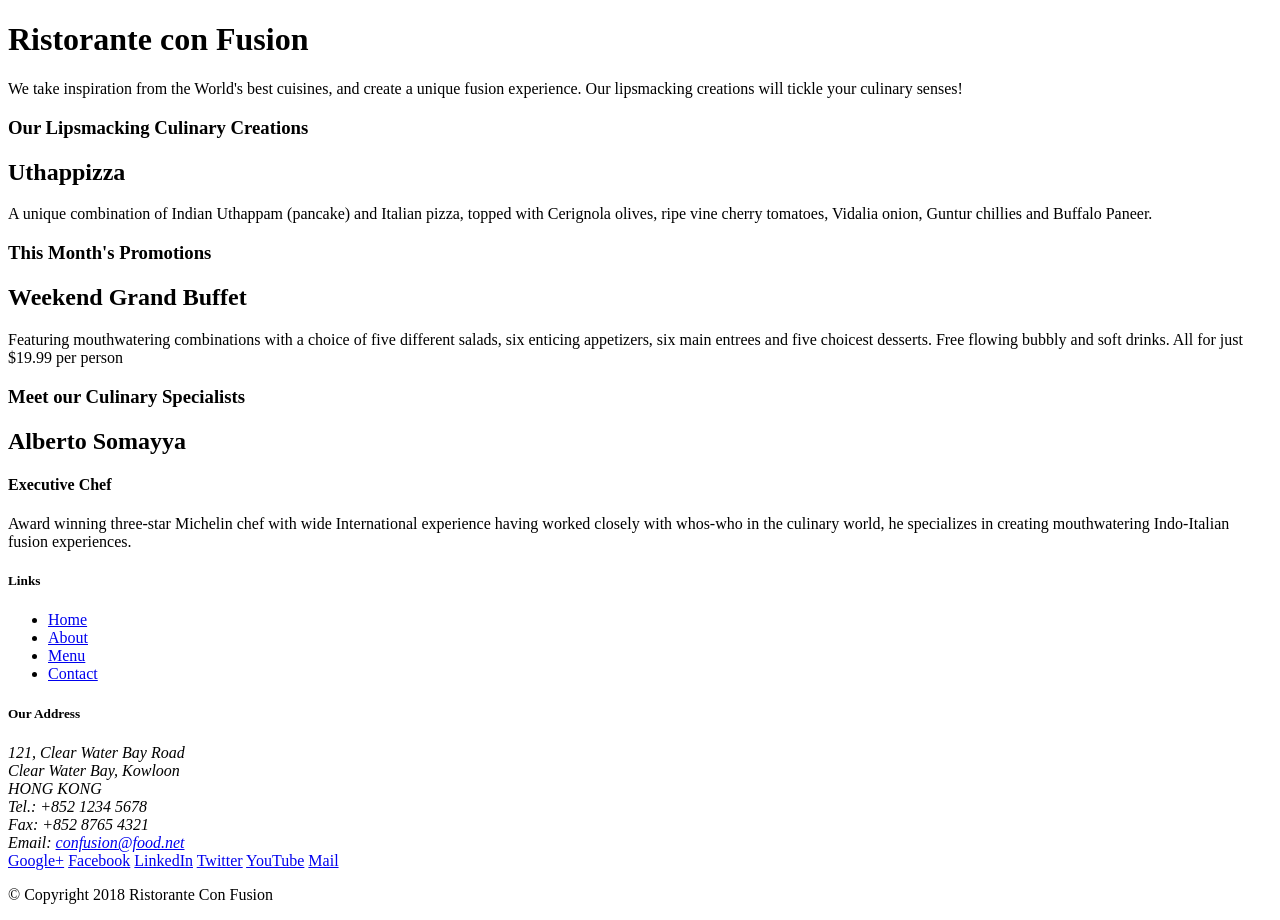
==== index.html @ 1b40147e "Getting Bootstrap ready" ====
<!DOCTYPE html>
<html lang="en">

<head>
  <!-- Required meta tags always come first -->
   <meta charset="utf-8">
   <meta name="viewport" content="width=device-width, initial-scale=1, shrink-to-fit=no">
   <meta http-equiv="x-ua-compatible" content="ie=edge">

   <!-- Bootstrap CSS -->
   <link rel="stylesheet" href="node_modules/bootstrap/dist/css/bootstrap.min.css">
    <title>Ristorante Con Fusion</title>
</head>

<body>

    <header>
        <div>
            <div>
                <div>
                    <h1>Ristorante con Fusion</h1>
                    <p>We take inspiration from the World's best cuisines, and create a unique fusion experience. Our lipsmacking creations will tickle your culinary senses!</p>
                </div>
                <div>
                </div>
            </div>
        </div>
    </header>

    <div>
        <div>
            <div>
                <h3>Our Lipsmacking Culinary Creations</h3>
            </div>
            <div>
                <h2>Uthappizza</h2>
                <p>A unique combination of Indian Uthappam (pancake) and Italian pizza, topped with Cerignola olives, ripe vine cherry tomatoes, Vidalia onion, Guntur chillies and Buffalo Paneer.</p>
            </div>
        </div>


        <div>
            <div>
                <h3>This Month's Promotions</h3>
            </div>
            <div>
                <h2>Weekend Grand Buffet</h2>
                <p>Featuring mouthwatering combinations with a choice of five different salads, six enticing appetizers, six main entrees and five choicest desserts. Free flowing bubbly and soft drinks. All for just $19.99 per person </p>
            </div>
        </div>

        <div>
            <div>
                <h3>Meet our Culinary Specialists</h3>
            </div>
            <div>
                <h2>Alberto Somayya</h2>
                <h4>Executive Chef</h4>
                <p>Award winning three-star Michelin chef with wide International experience having worked closely with whos-who in the culinary world, he specializes in creating mouthwatering Indo-Italian fusion experiences. </p>
            </div>
        </div>
    </div>

    <footer>
        <div>
            <div>
                <div>
                    <h5>Links</h5>
                    <ul>
                        <li><a href="#">Home</a></li>
                        <li><a href="#">About</a></li>
                        <li><a href="#">Menu</a></li>
                        <li><a href="#">Contact</a></li>
                    </ul>
                </div>
                <div>
                    <h5>Our Address</h5>
                    <address>
		              121, Clear Water Bay Road<br>
		              Clear Water Bay, Kowloon<br>
		              HONG KONG<br>
		              Tel.: +852 1234 5678<br>
		              Fax: +852 8765 4321<br>
		              Email: <a href="mailto:confusion@food.net">confusion@food.net</a>
		           </address>
                </div>
                <div>
                    <div>
                        <a href="http://google.com/+">Google+</a>
                        <a href="http://www.facebook.com/profile.php?id=">Facebook</a>
                        <a href="http://www.linkedin.com/in/">LinkedIn</a>
                        <a href="http://twitter.com/">Twitter</a>
                        <a href="http://youtube.com/">YouTube</a>
                        <a href="mailto:">Mail</a>
                    </div>
                </div>
           </div>
           <div>
                <div>
                    <p>© Copyright 2018 Ristorante Con Fusion</p>
                </div>
           </div>
        </div>
    </footer>

    <!-- jQuery first, then Popper.js, then Bootstrap JS. -->
    <script src="node_modules/jquery/dist/jquery.slim.min.js"></script>
    <script src="node_modules/popper.js/dist/umd/popper.min.js"></script>
    <script src="node_modules/bootstrap/dist/js/bootstrap.min.js"></script>
</body>

</html>
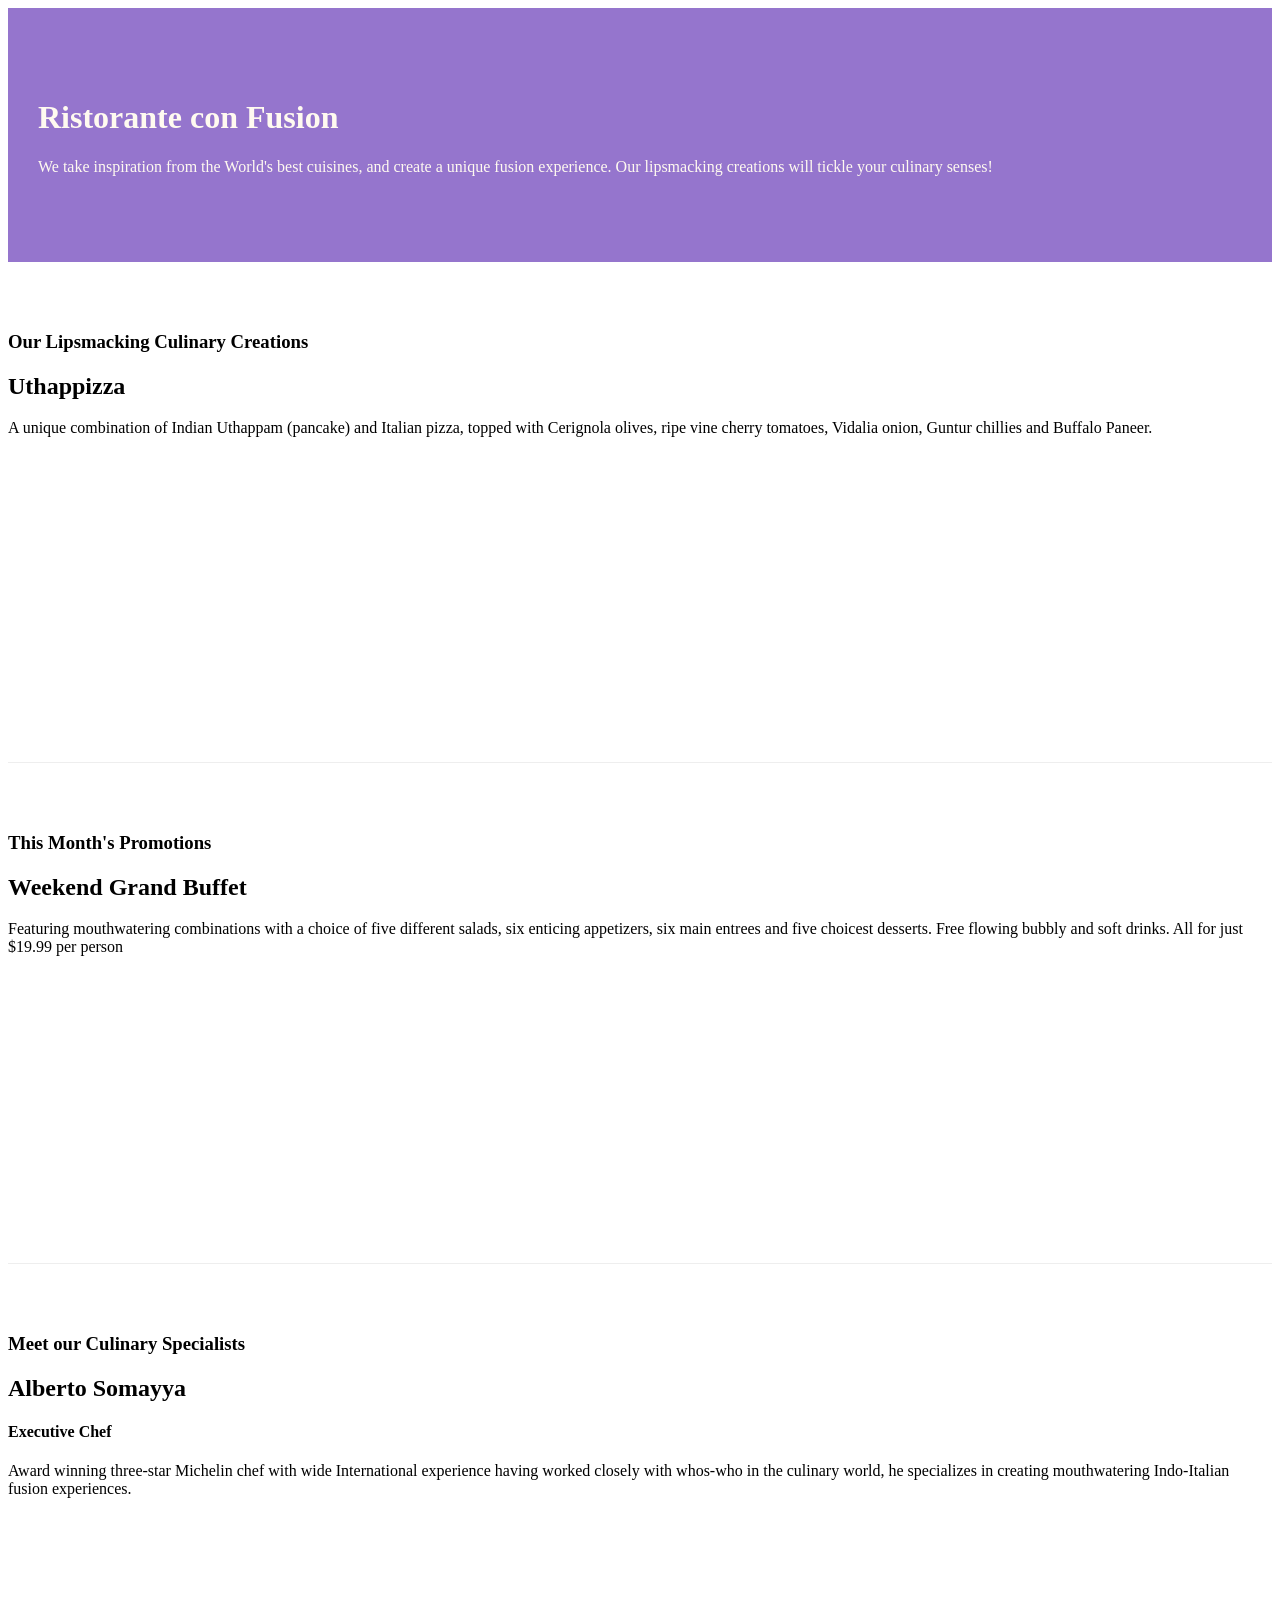
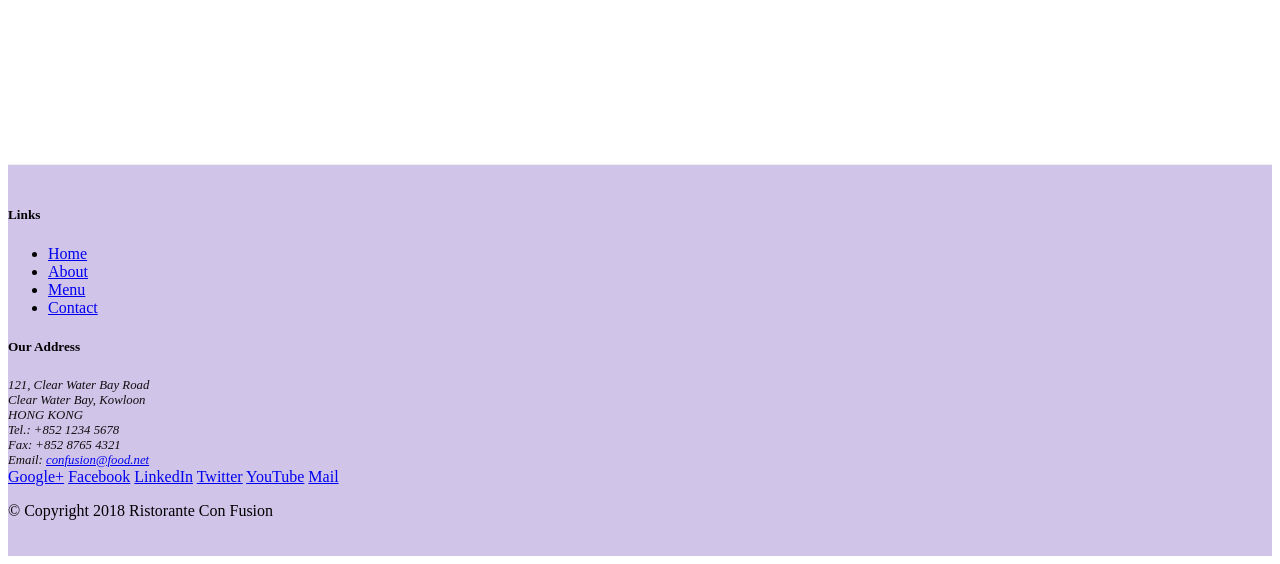
==== commit cb71c529: "CSS styled" ====
--- a/index.html
+++ b/index.html
@@ -9,51 +9,52 @@
 
    <!-- Bootstrap CSS -->
    <link rel="stylesheet" href="node_modules/bootstrap/dist/css/bootstrap.min.css">
+   <link rel="stylesheet" href="css/style.css">
     <title>Ristorante Con Fusion</title>
 </head>
 
 <body>
 
-    <header>
-        <div>
-            <div>
-                <div>
+    <header class="jumbotron">
+        <div class="container">
+            <div class="row row-header">
+                <div class="col-12 col-sm-6">
                     <h1>Ristorante con Fusion</h1>
                     <p>We take inspiration from the World's best cuisines, and create a unique fusion experience. Our lipsmacking creations will tickle your culinary senses!</p>
                 </div>
-                <div>
+                <div class="col-12 col-sm-6">
                 </div>
             </div>
         </div>
     </header>
 
-    <div>
-        <div>
-            <div>
+    <div class="container">
+        <div class="row row-content align-items-center">
+            <div class="col-12 col-sm-4 corder-sm-last col-md-4">
                 <h3>Our Lipsmacking Culinary Creations</h3>
             </div>
-            <div>
+            <div class="col col-sm order-sm-first col-md">
                 <h2>Uthappizza</h2>
                 <p>A unique combination of Indian Uthappam (pancake) and Italian pizza, topped with Cerignola olives, ripe vine cherry tomatoes, Vidalia onion, Guntur chillies and Buffalo Paneer.</p>
             </div>
         </div>
 
 
-        <div>
-            <div>
+        <div class="row row-content align-items-center">
+            <div class="col-12 col-sm-4 col-md-4">
                 <h3>This Month's Promotions</h3>
             </div>
-            <div>
+            <div class="col col-sm col-md">
                 <h2>Weekend Grand Buffet</h2>
                 <p>Featuring mouthwatering combinations with a choice of five different salads, six enticing appetizers, six main entrees and five choicest desserts. Free flowing bubbly and soft drinks. All for just $19.99 per person </p>
             </div>
         </div>
 
-        <div>
-            <div>
+        <div class="row row-content align-items-center">
+            <div class="col-12 col-sm-4 order-sm-last col-md-4">
                 <h3>Meet our Culinary Specialists</h3>
             </div>
-            <div>
+            <div class="col col-sm order-sm-first col-md">
                 <h2>Alberto Somayya</h2>
                 <h4>Executive Chef</h4>
                 <p>Award winning three-star Michelin chef with wide International experience having worked closely with whos-who in the culinary world, he specializes in creating mouthwatering Indo-Italian fusion experiences. </p>
@@ -61,19 +62,19 @@
         </div>
     </div>
 
-    <footer>
-        <div>
-            <div>
-                <div>
+    <footer class="footer">
+        <div class="container">
+            <div class="row">
+                <div class="col-4 offset-1 col-sm-2">
                     <h5>Links</h5>
-                    <ul>
+                    <ul class="list-unstyled">
                         <li><a href="#">Home</a></li>
                         <li><a href="#">About</a></li>
                         <li><a href="#">Menu</a></li>
                         <li><a href="#">Contact</a></li>
                     </ul>
                 </div>
-                <div>
+                <div class="col-7 col-sm-5">
                     <h5>Our Address</h5>
                     <address>
 		              121, Clear Water Bay Road<br>
@@ -84,8 +85,8 @@
 		              Email: <a href="mailto:confusion@food.net">confusion@food.net</a>
 		           </address>
                 </div>
-                <div>
-                    <div>
+                <div class="col-12 col-sm-4 align-self-center">
+                    <div class="text-center">
                         <a href="http://google.com/+">Google+</a>
                         <a href="http://www.facebook.com/profile.php?id=">Facebook</a>
                         <a href="http://www.linkedin.com/in/">LinkedIn</a>
@@ -95,8 +96,8 @@
                     </div>
                 </div>
            </div>
-           <div>
-                <div>
+           <div class="row justify-content-center">
+                <div class="col-auto">
                     <p>© Copyright 2018 Ristorante Con Fusion</p>
                 </div>
            </div>
--- a/css/style.css
+++ b/css/style.css
@@ -0,0 +1,30 @@
+.row-header{
+  margin: 0px auto;
+  padding: 0px;
+}
+
+.row-content{
+  margin:opx auto;
+  padding:50px 0px 50px 0px;
+  border-bottom: 1px ridge;
+  min-height: 400px;
+}
+
+.footer{
+  background-color: #D1C4E9;
+  margin: 0px auto;
+  padding: 20px 0px 20px 0px;
+}
+
+.jumbotron{
+  padding:70px 30px 70px 30px;
+  margin:0px auto;
+  background: #9575CD;
+  color: floralwhite;
+}
+
+address{
+  font-size: 80%;
+  margin: 0px;
+  color: #0f0f0f;
+}
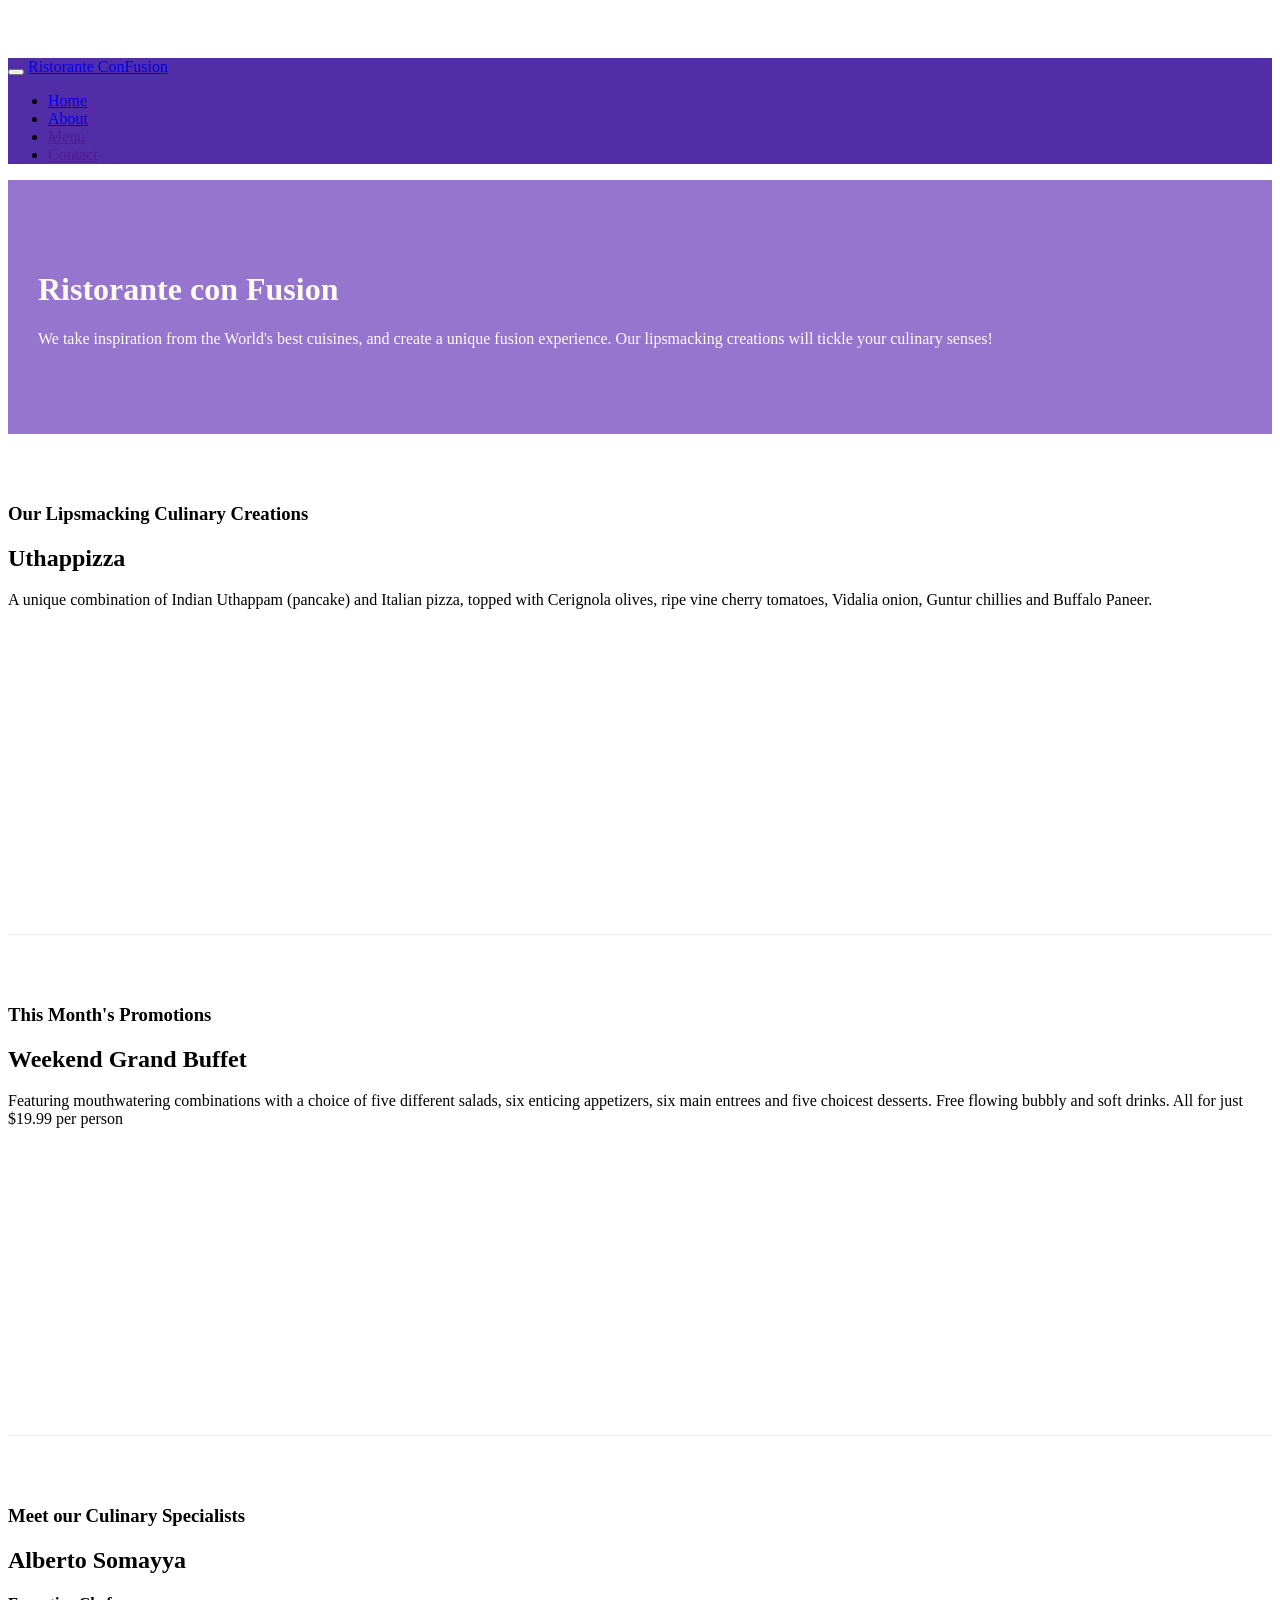
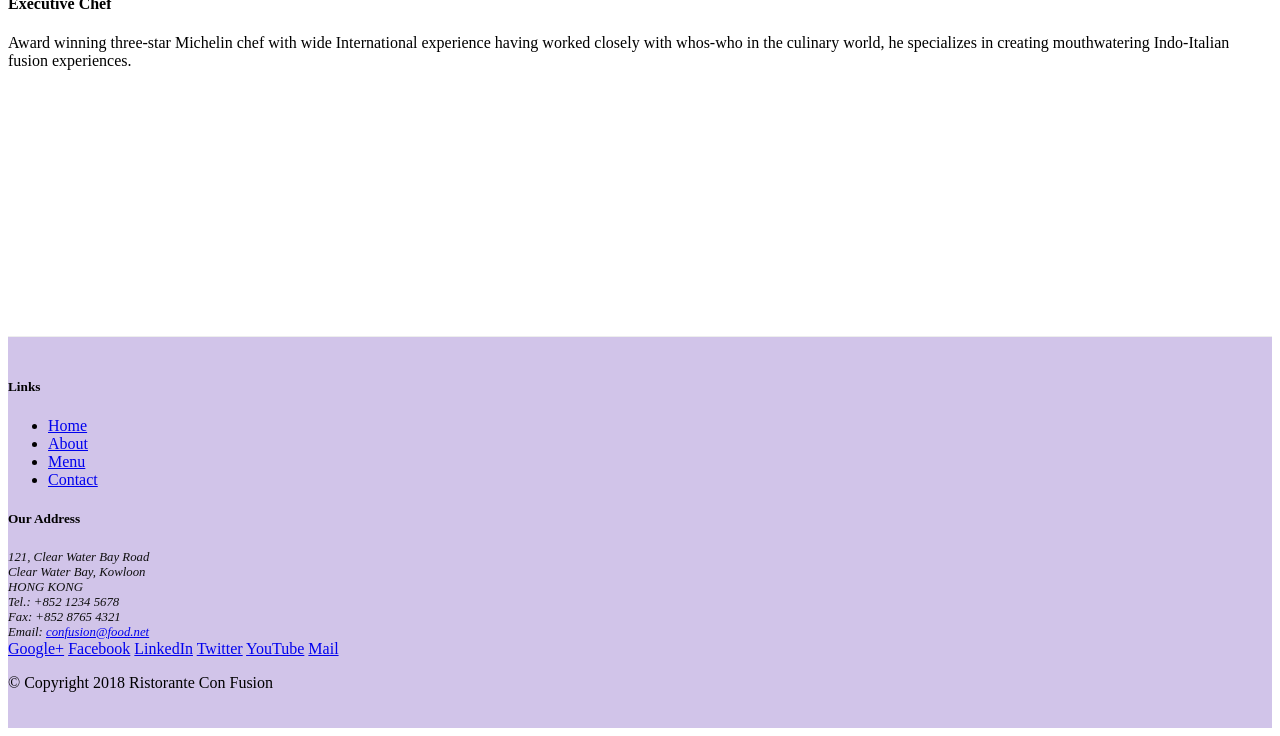
==== commit d71b1b27: "navbar and breadcrumbs" ====
--- a/index.html
+++ b/index.html
@@ -14,6 +14,26 @@
 </head>
 
 <body>
+      <nav class="navbar navbar-dark navbar-expand-sm fixed-top">
+        <div class="container">
+
+          <button type="button" class="navbar-toggler" data-toggle="collapse" data-target="#navbar">
+            <span class="navbar-toggler-icon"></span>
+          </button>
+
+          <a class="navbar-brand mr-auto" href="index.html">Ristorante ConFusion</a>
+
+          <div class="collapse navbar-collapse" id="navbar">
+            <ul class="navbar-nav mr-auto">
+              <li class="nav-item active"><a class="nav-link" href="index.html">Home</a> </li>
+              <li class="nav-item"><a class="nav-link" href="aboutus.html">About</a> </li>
+              <li class="nav-item"><a class="nav-link" href="">Menu</a> </li>
+              <li class="nav-item"><a class="nav-link" href="">Contact</a> </li>
+            </ul>
+          </div>
+
+        </div>
+      </nav>
 
     <header class="jumbotron">
         <div class="container">
@@ -35,7 +55,7 @@
             </div>
             <div class="col col-sm order-sm-first col-md">
                 <h2>Uthappizza</h2>
-                <p>A unique combination of Indian Uthappam (pancake) and Italian pizza, topped with Cerignola olives, ripe vine cherry tomatoes, Vidalia onion, Guntur chillies and Buffalo Paneer.</p>
+                <p class="d-none d-sm-block">A unique combination of Indian Uthappam (pancake) and Italian pizza, topped with Cerignola olives, ripe vine cherry tomatoes, Vidalia onion, Guntur chillies and Buffalo Paneer.</p>
             </div>
         </div>
 
@@ -46,7 +66,7 @@
             </div>
             <div class="col col-sm col-md">
                 <h2>Weekend Grand Buffet</h2>
-                <p>Featuring mouthwatering combinations with a choice of five different salads, six enticing appetizers, six main entrees and five choicest desserts. Free flowing bubbly and soft drinks. All for just $19.99 per person </p>
+                <p class="d-none d-sm-block">Featuring mouthwatering combinations with a choice of five different salads, six enticing appetizers, six main entrees and five choicest desserts. Free flowing bubbly and soft drinks. All for just $19.99 per person </p>
             </div>
         </div>
 
@@ -57,7 +77,7 @@
             <div class="col col-sm order-sm-first col-md">
                 <h2>Alberto Somayya</h2>
                 <h4>Executive Chef</h4>
-                <p>Award winning three-star Michelin chef with wide International experience having worked closely with whos-who in the culinary world, he specializes in creating mouthwatering Indo-Italian fusion experiences. </p>
+                <p class="d-none d-sm-block">Award winning three-star Michelin chef with wide International experience having worked closely with whos-who in the culinary world, he specializes in creating mouthwatering Indo-Italian fusion experiences. </p>
             </div>
         </div>
     </div>
@@ -69,7 +89,7 @@
                     <h5>Links</h5>
                     <ul class="list-unstyled">
                         <li><a href="#">Home</a></li>
-                        <li><a href="#">About</a></li>
+                        <li><a href="aboutus.html">About</a></li>
                         <li><a href="#">Menu</a></li>
                         <li><a href="#">Contact</a></li>
                     </ul>
--- a/css/style.css
+++ b/css/style.css
@@ -28,3 +28,12 @@
   margin: 0px;
   color: #0f0f0f;
 }
+
+body{
+  padding:50px 0px 0px 0px;
+  z-index: 0;
+}
+
+.navbar-dark{
+  background-color: #512DA8;
+}
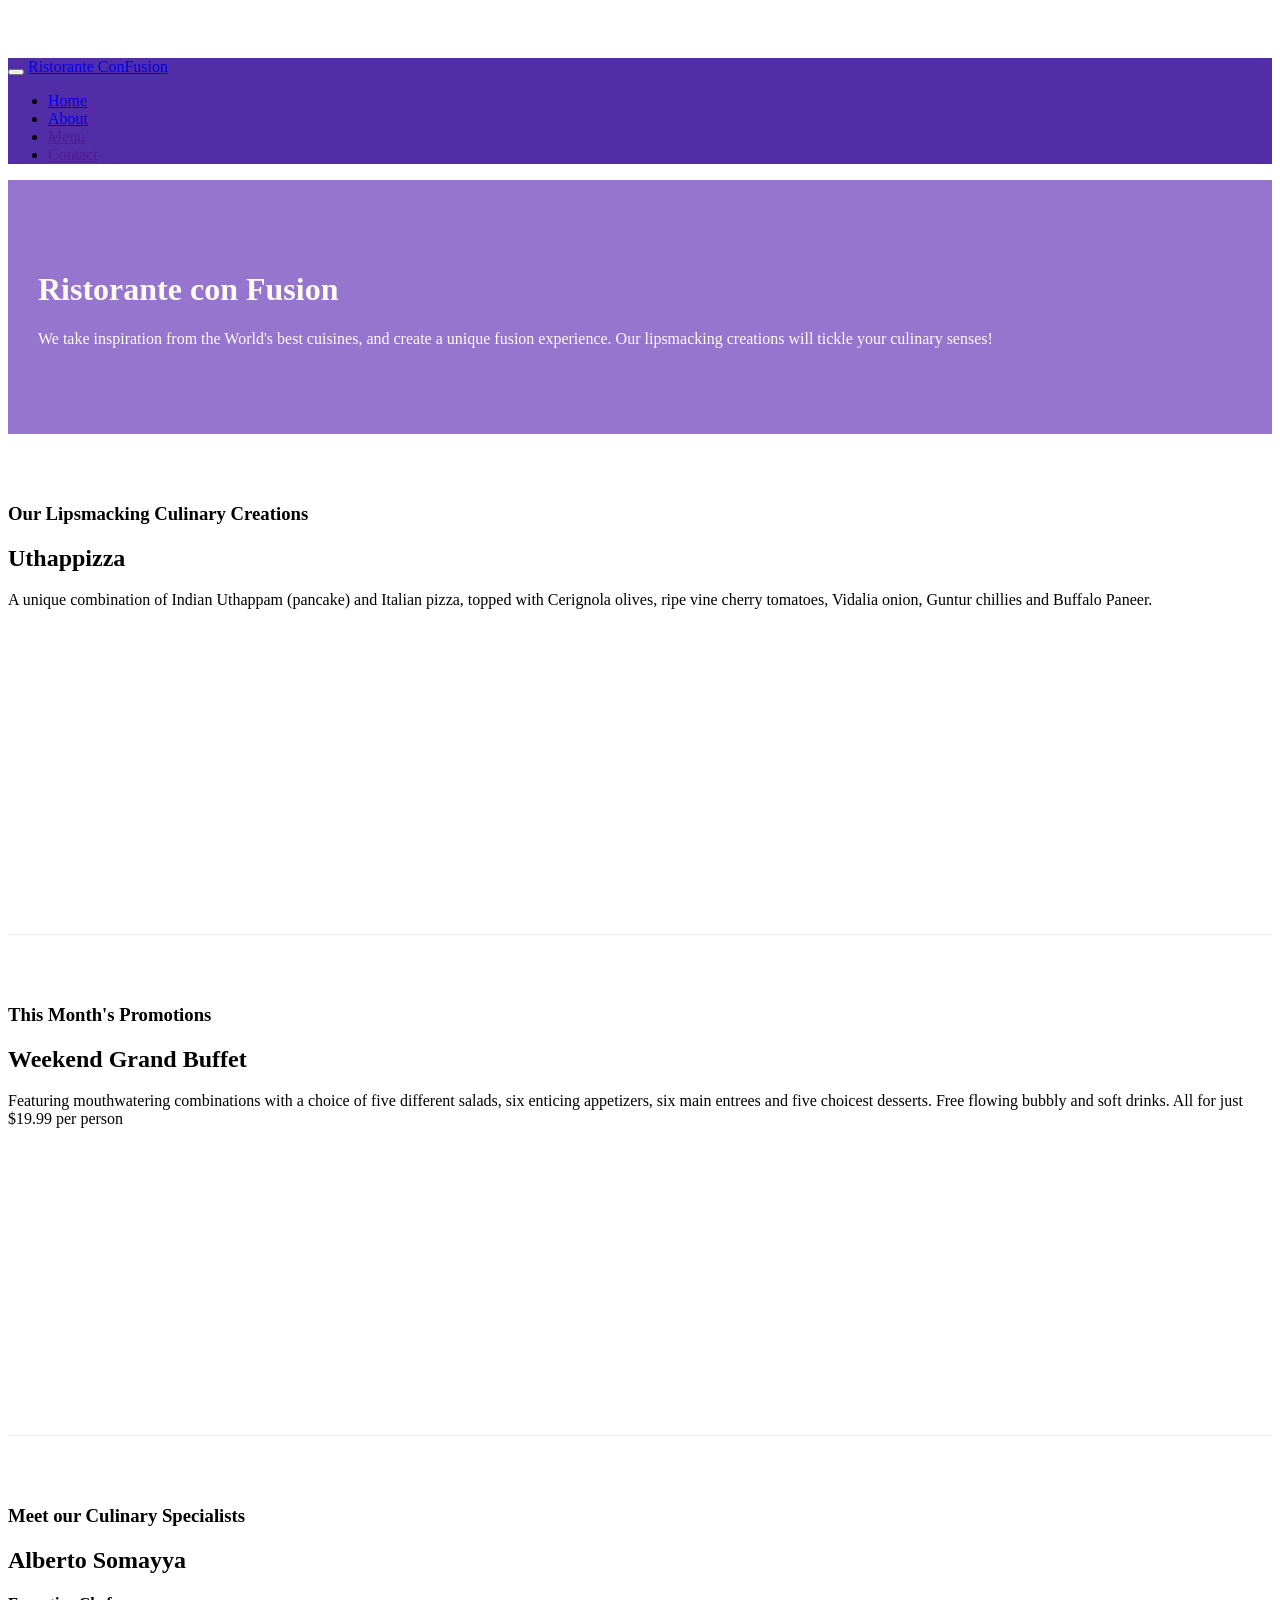
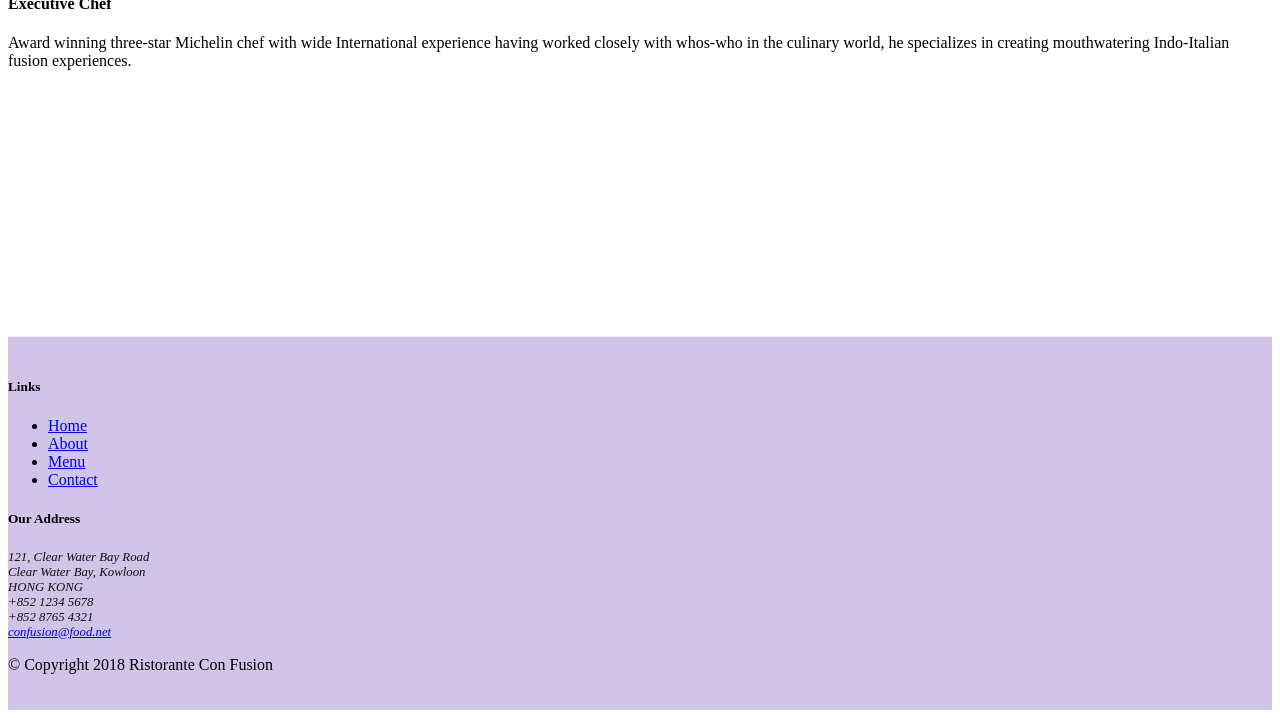
==== commit 84211887: "icon fonts" ====
--- a/index.html
+++ b/index.html
@@ -9,6 +9,8 @@
 
    <!-- Bootstrap CSS -->
    <link rel="stylesheet" href="node_modules/bootstrap/dist/css/bootstrap.min.css">
+   <link rel="stylesheet" href="node_modules/font-awesome/css/font-awesome.min.css">
+   <link rel="stylesheet" href="node_modules/bootstrap-social/bootstrap-social.css">
    <link rel="stylesheet" href="css/style.css">
     <title>Ristorante Con Fusion</title>
 </head>
@@ -24,11 +26,11 @@
           <a class="navbar-brand mr-auto" href="index.html">Ristorante ConFusion</a>
 
           <div class="collapse navbar-collapse" id="navbar">
-            <ul class="navbar-nav mr-auto">
-              <li class="nav-item active"><a class="nav-link" href="index.html">Home</a> </li>
-              <li class="nav-item"><a class="nav-link" href="aboutus.html">About</a> </li>
-              <li class="nav-item"><a class="nav-link" href="">Menu</a> </li>
-              <li class="nav-item"><a class="nav-link" href="">Contact</a> </li>
+            <ul class="navbar-nav ml-auto">
+              <li class="nav-item active"><a class="nav-link" href="index.html"><span class="fa fa-home">Home</span></a> </li>
+              <li class="nav-item"><a class="nav-link" href="aboutus.html"><span class="fa fa-info">About</span></a> </li>
+              <li class="nav-item"><a class="nav-link" href=""><span class="fa fa-list">Menu</span></a></li>
+              <li class="nav-item"><a class="nav-link" href=""><span class="fa fa-address-card">Contact</span></a> </li>
             </ul>
           </div>
 
@@ -100,19 +102,19 @@
 		              121, Clear Water Bay Road<br>
 		              Clear Water Bay, Kowloon<br>
 		              HONG KONG<br>
-		              Tel.: +852 1234 5678<br>
-		              Fax: +852 8765 4321<br>
-		              Email: <a href="mailto:confusion@food.net">confusion@food.net</a>
+		              <i class="fa fa-phone"></i> +852 1234 5678<br>
+		              <i class="fa fa-fax"></i> +852 8765 4321<br>
+		              <i class="fa fa-envelope"></i> <a href="mailto:confusion@food.net">confusion@food.net</a>
 		           </address>
                 </div>
                 <div class="col-12 col-sm-4 align-self-center">
                     <div class="text-center">
-                        <a href="http://google.com/+">Google+</a>
-                        <a href="http://www.facebook.com/profile.php?id=">Facebook</a>
-                        <a href="http://www.linkedin.com/in/">LinkedIn</a>
-                        <a href="http://twitter.com/">Twitter</a>
-                        <a href="http://youtube.com/">YouTube</a>
-                        <a href="mailto:">Mail</a>
+                        <a class="btn btn-social-icon btn-google" href="http://google.com/+" target="_blank"><i class="fa fa-google-plus"></i> </a>
+                        <a class="btn btn-social-icon btn-facebook"href="http://www.facebook.com/profile.php?id="target="_blank"><i class="fa fa-facebook"></i> </a>
+                        <a class="btn btn-social-icon btn-linkedin" href="http://www.linkedin.com/in/"target="_blank"><i class="fa fa-linkedin"></i></a>
+                        <a class="btn btn-social-icon btn-twitter" href="http://twitter.com/"target="_blank"><i class="fa fa-twitter"></i></a>
+                        <a class="btn btn-social-icon btn-google" href="http://youtube.com/"target="_blank"><i class="fa fa-youtube"></i></a>
+                        <a class="btn btn-social-icon" href="mailto:"><i class="fa fa-envelope-o"target="_blank"></i></a>
                     </div>
                 </div>
            </div>
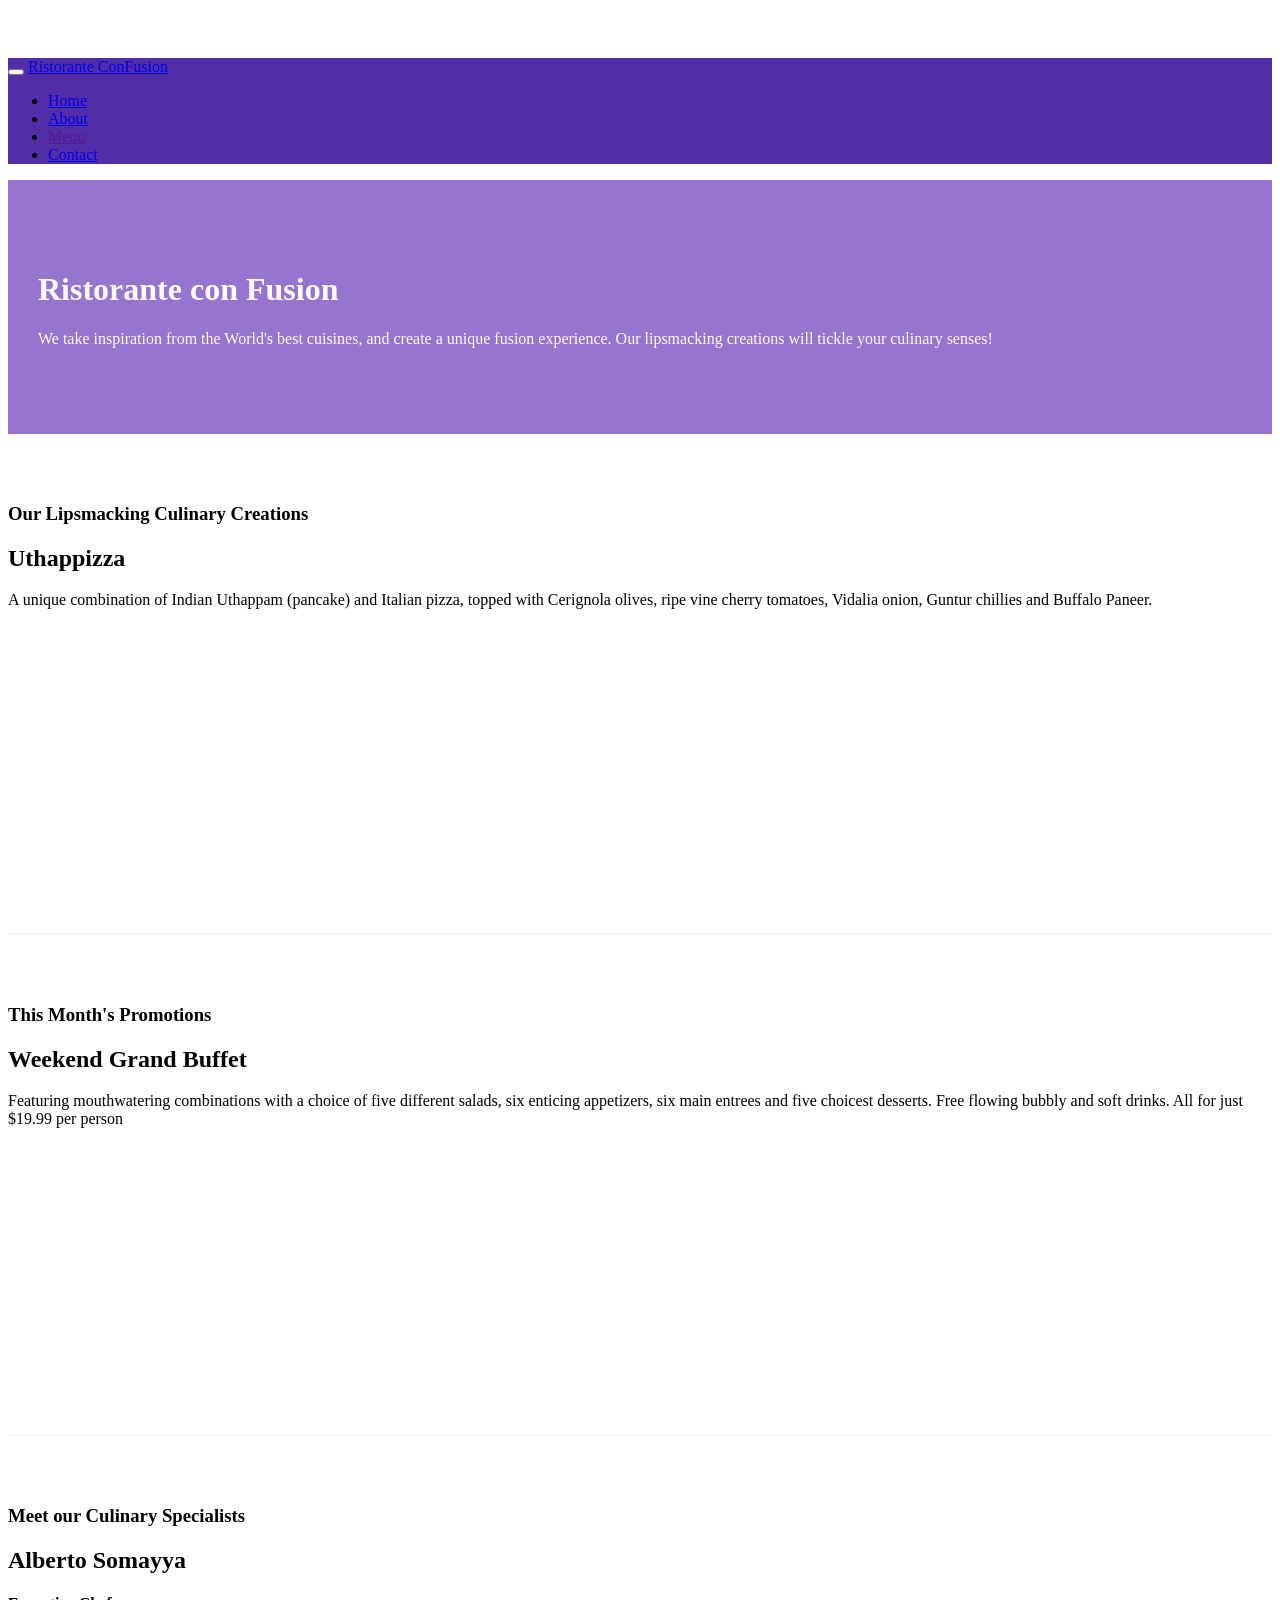
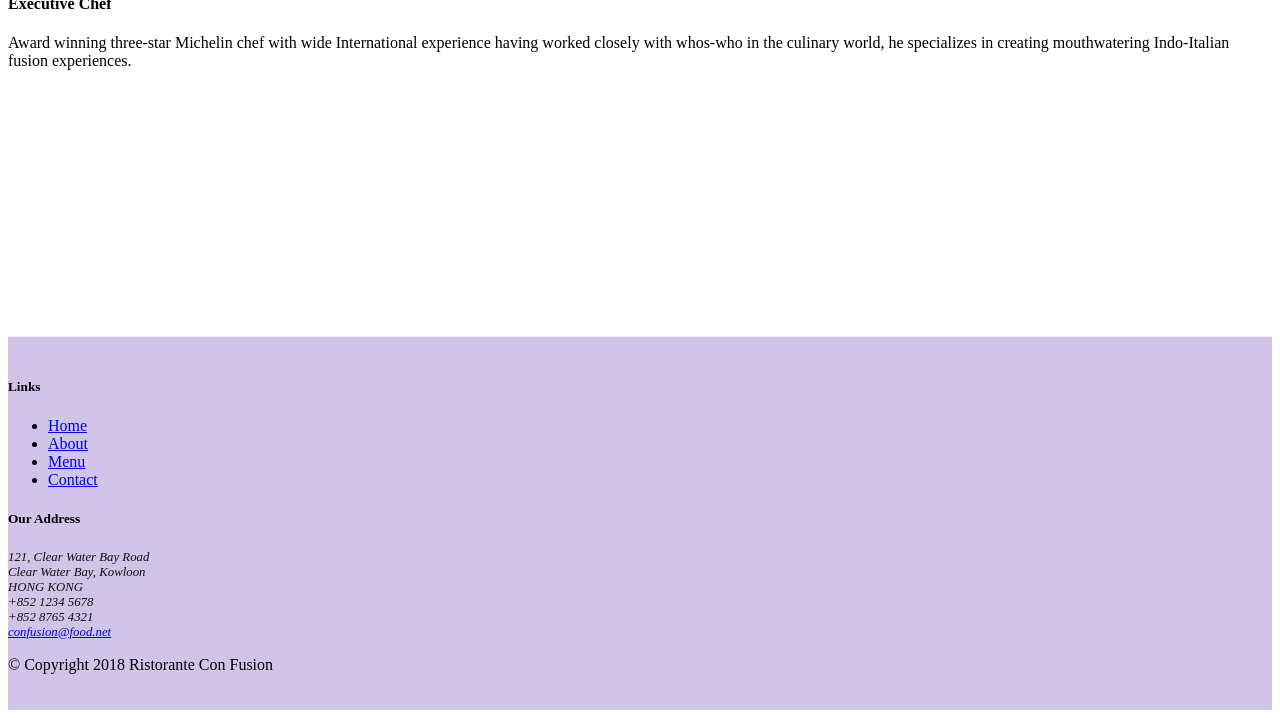
==== commit a2eb4818: "buttons" ====
--- a/index.html
+++ b/index.html
@@ -30,7 +30,7 @@
               <li class="nav-item active"><a class="nav-link" href="index.html"><span class="fa fa-home">Home</span></a> </li>
               <li class="nav-item"><a class="nav-link" href="aboutus.html"><span class="fa fa-info">About</span></a> </li>
               <li class="nav-item"><a class="nav-link" href=""><span class="fa fa-list">Menu</span></a></li>
-              <li class="nav-item"><a class="nav-link" href=""><span class="fa fa-address-card">Contact</span></a> </li>
+              <li class="nav-item"><a class="nav-link" href="contactus.html"><span class="fa fa-address-card">Contact</span></a> </li>
             </ul>
           </div>
 
@@ -93,7 +93,7 @@
                         <li><a href="#">Home</a></li>
                         <li><a href="aboutus.html">About</a></li>
                         <li><a href="#">Menu</a></li>
-                        <li><a href="#">Contact</a></li>
+                        <li><a href="contactus.html">Contact</a></li>
                     </ul>
                 </div>
                 <div class="col-7 col-sm-5">
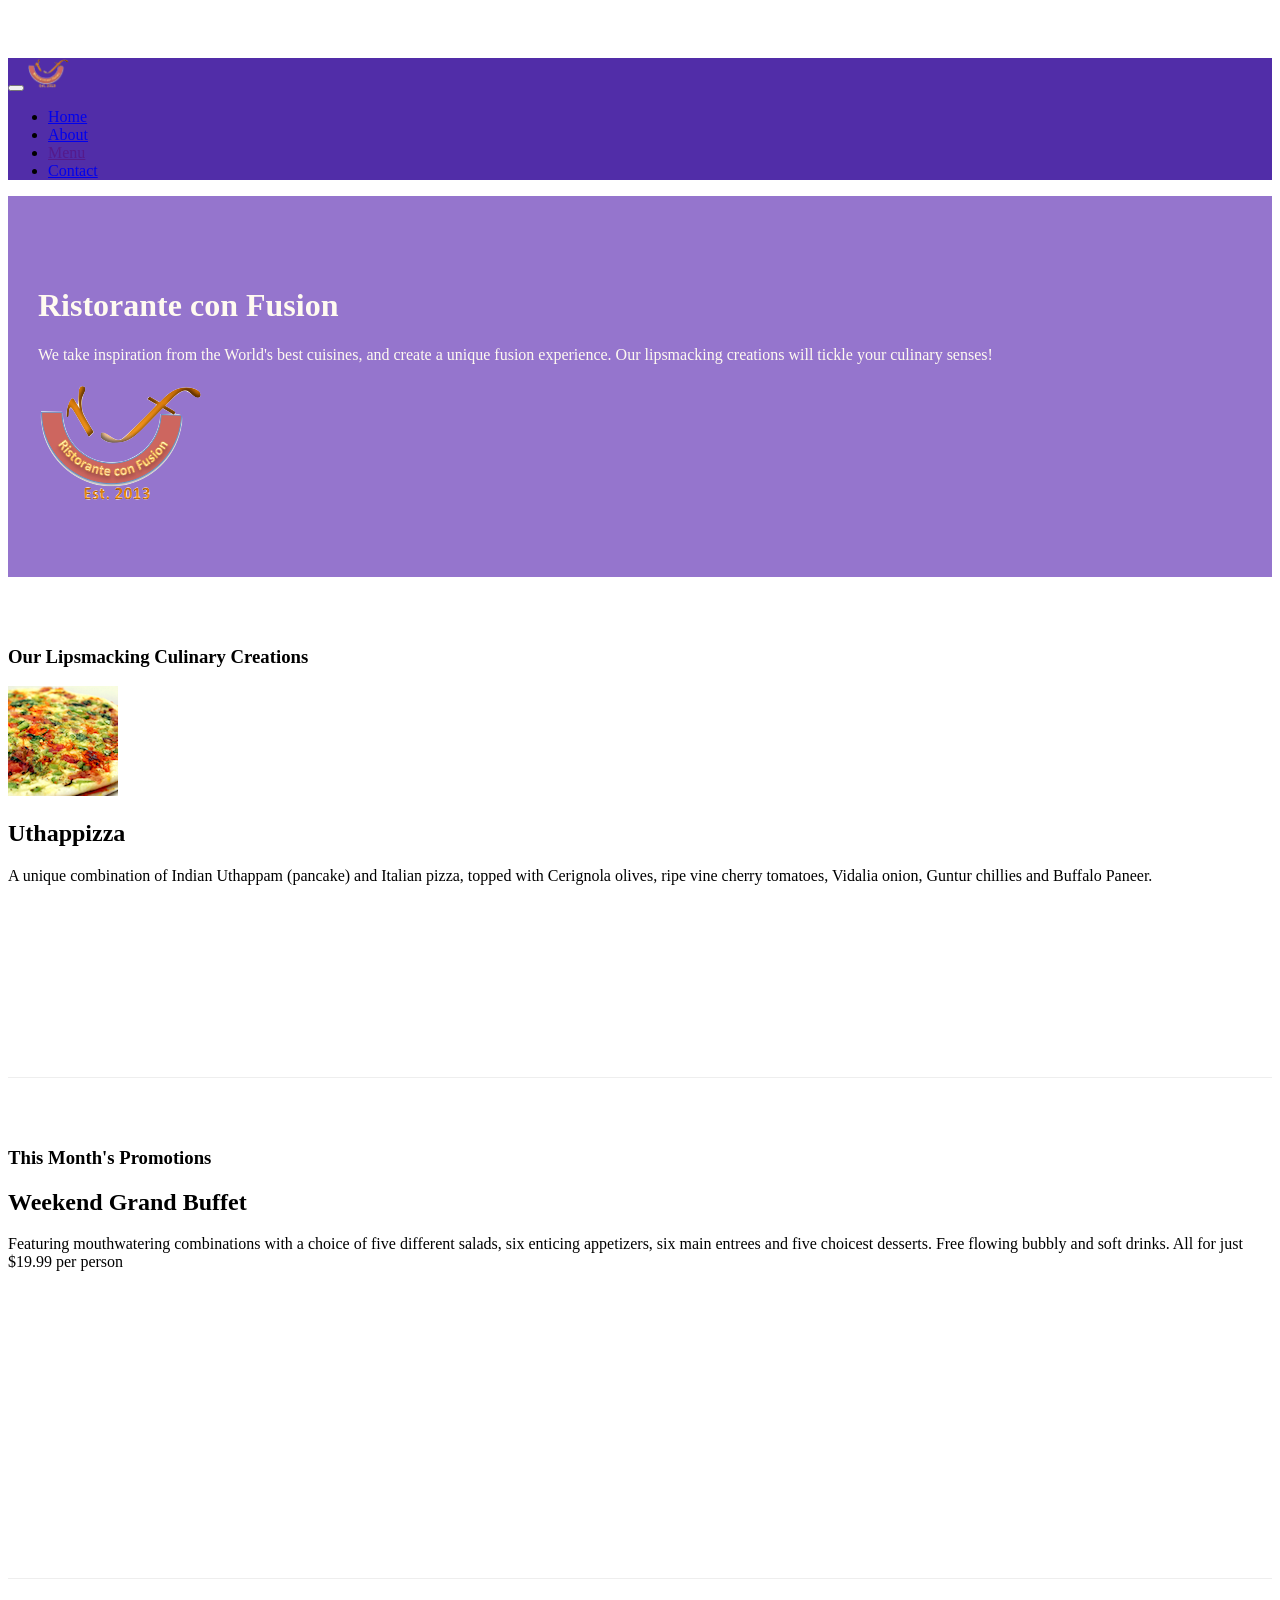
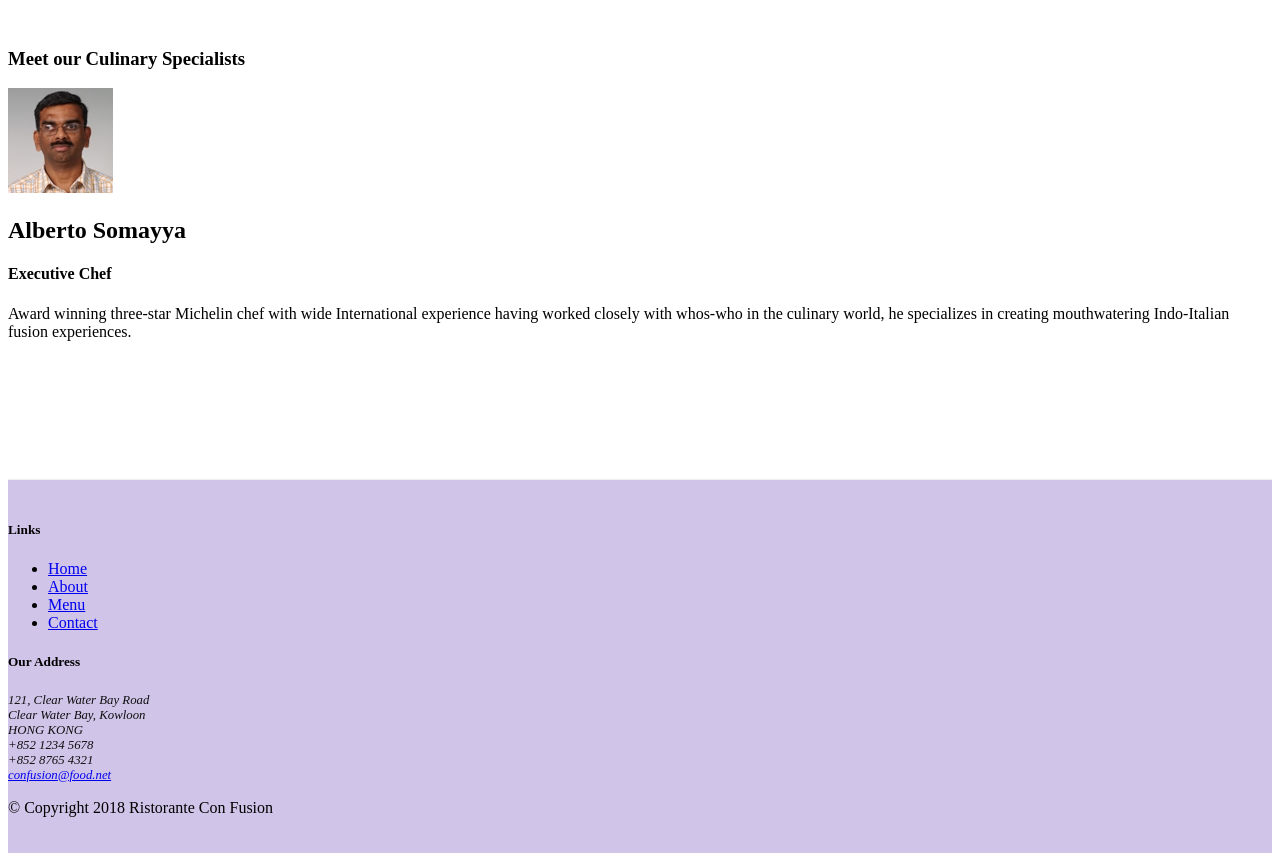
==== commit 114ad16e: "Images and Media" ====
--- a/index.html
+++ b/index.html
@@ -23,14 +23,14 @@
             <span class="navbar-toggler-icon"></span>
           </button>
 
-          <a class="navbar-brand mr-auto" href="index.html">Ristorante ConFusion</a>
+          <a class="navbar-brand mr-auto" href="index.html"><img src="img/logo.png" height="30" width="41"> </a>
 
           <div class="collapse navbar-collapse" id="navbar">
-            <ul class="navbar-nav ml-auto">
-              <li class="nav-item active"><a class="nav-link" href="index.html"><span class="fa fa-home">Home</span></a> </li>
-              <li class="nav-item"><a class="nav-link" href="aboutus.html"><span class="fa fa-info">About</span></a> </li>
-              <li class="nav-item"><a class="nav-link" href=""><span class="fa fa-list">Menu</span></a></li>
-              <li class="nav-item"><a class="nav-link" href="contactus.html"><span class="fa fa-address-card">Contact</span></a> </li>
+            <ul class="navbar-nav mr-auto">
+              <li class="nav-item active"><a class="nav-link" href="index.html"><span class="fa fa-home fa-lg"></span> Home</a> </li>
+              <li class="nav-item"><a class="nav-link" href="aboutus.html"><span class="fa fa-info fa-lg"></span> About</a> </li>
+              <li class="nav-item"><a class="nav-link" href=""><span class="fa fa-list fa-lg"></span> Menu</a></li>
+              <li class="nav-item"><a class="nav-link" href="contactus.html"><span class="fa fa-address-card fa-lg"></span> Contact</a> </li>
             </ul>
           </div>
 
@@ -44,7 +44,8 @@
                     <h1>Ristorante con Fusion</h1>
                     <p>We take inspiration from the World's best cuisines, and create a unique fusion experience. Our lipsmacking creations will tickle your culinary senses!</p>
                 </div>
-                <div class="col-12 col-sm-6">
+                <div class="col-12 col-sm align self-center">
+                  <img src="img/logo.png" class="img-fluid">
                 </div>
             </div>
         </div>
@@ -56,8 +57,13 @@
                 <h3>Our Lipsmacking Culinary Creations</h3>
             </div>
             <div class="col col-sm order-sm-first col-md">
-                <h2>Uthappizza</h2>
-                <p class="d-none d-sm-block">A unique combination of Indian Uthappam (pancake) and Italian pizza, topped with Cerignola olives, ripe vine cherry tomatoes, Vidalia onion, Guntur chillies and Buffalo Paneer.</p>
+              <div class="media">
+                <img src="img/uthappizza.png" class="d-flex mr-3 img-thumbnail align-self-center">
+                <div class="media-body">
+                  <h2 class="mt-0">Uthappizza</h2>
+                  <p class="d-none d-sm-block">A unique combination of Indian Uthappam (pancake) and Italian pizza, topped with Cerignola olives, ripe vine cherry tomatoes, Vidalia onion, Guntur chillies and Buffalo Paneer.</p>
+                </div>
+              </div>
             </div>
         </div>
 
@@ -73,14 +79,20 @@
         </div>
 
         <div class="row row-content align-items-center">
-            <div class="col-12 col-sm-4 order-sm-last col-md-4">
-                <h3>Meet our Culinary Specialists</h3>
+          <div class="col-12 col-sm-4 order-sm-last col-md-4">
+              <h3>Meet our Culinary Specialists</h3>
+          </div>
+            <div class="col col-sm order-sm-first col-md">
+              <div class="media">
+                <img src="img/alberto.png" class="d-flex mr-3 img-thumbnail align-self-center">
+                <div class="media-body">
+                  <h2>Alberto Somayya</h2>
+                  <h4>Executive Chef</h4>
+                  <p class="d-none d-sm-block">Award winning three-star Michelin chef with wide International experience having worked closely with whos-who in the culinary world, he specializes in creating mouthwatering Indo-Italian fusion experiences. </p>
+
+                </div>
             </div>
-            <div class="col col-sm order-sm-first col-md">
-                <h2>Alberto Somayya</h2>
-                <h4>Executive Chef</h4>
-                <p class="d-none d-sm-block">Award winning three-star Michelin chef with wide International experience having worked closely with whos-who in the culinary world, he specializes in creating mouthwatering Indo-Italian fusion experiences. </p>
-            </div>
+          </div>
         </div>
     </div>
 
